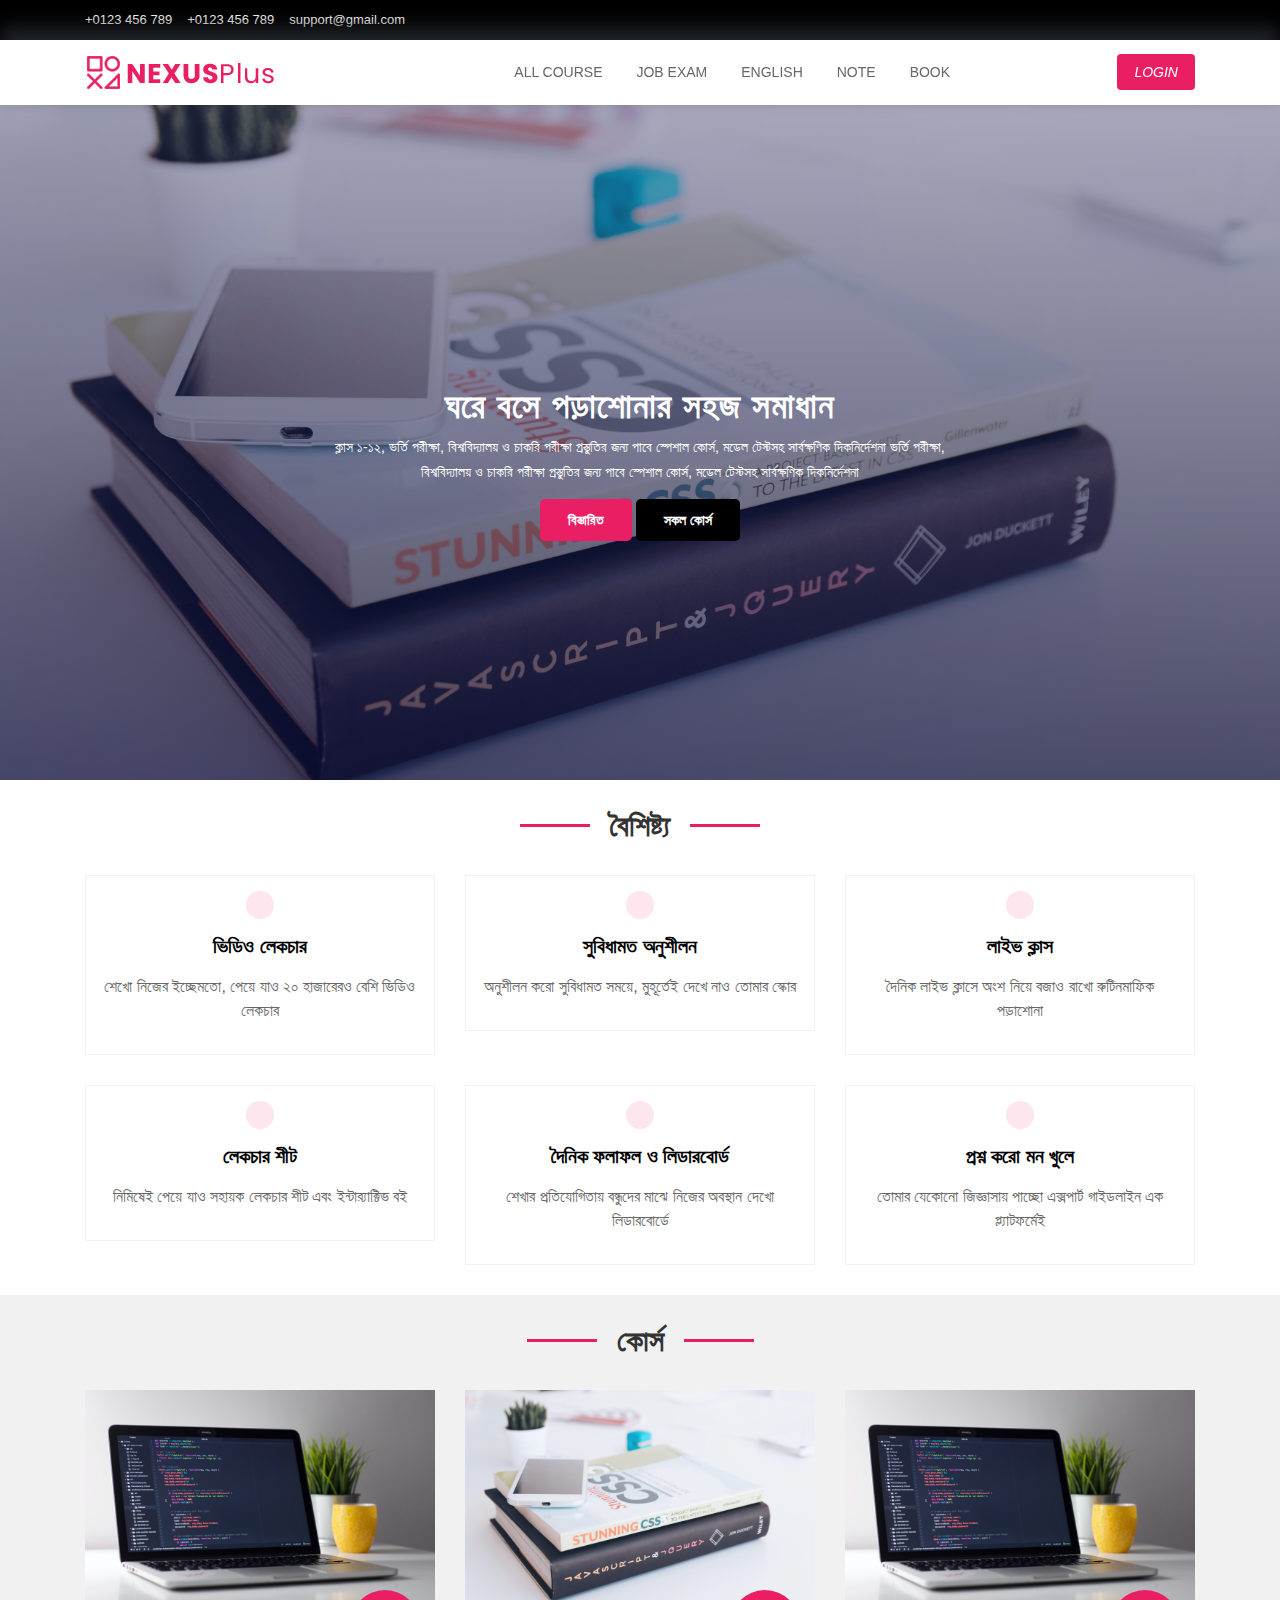
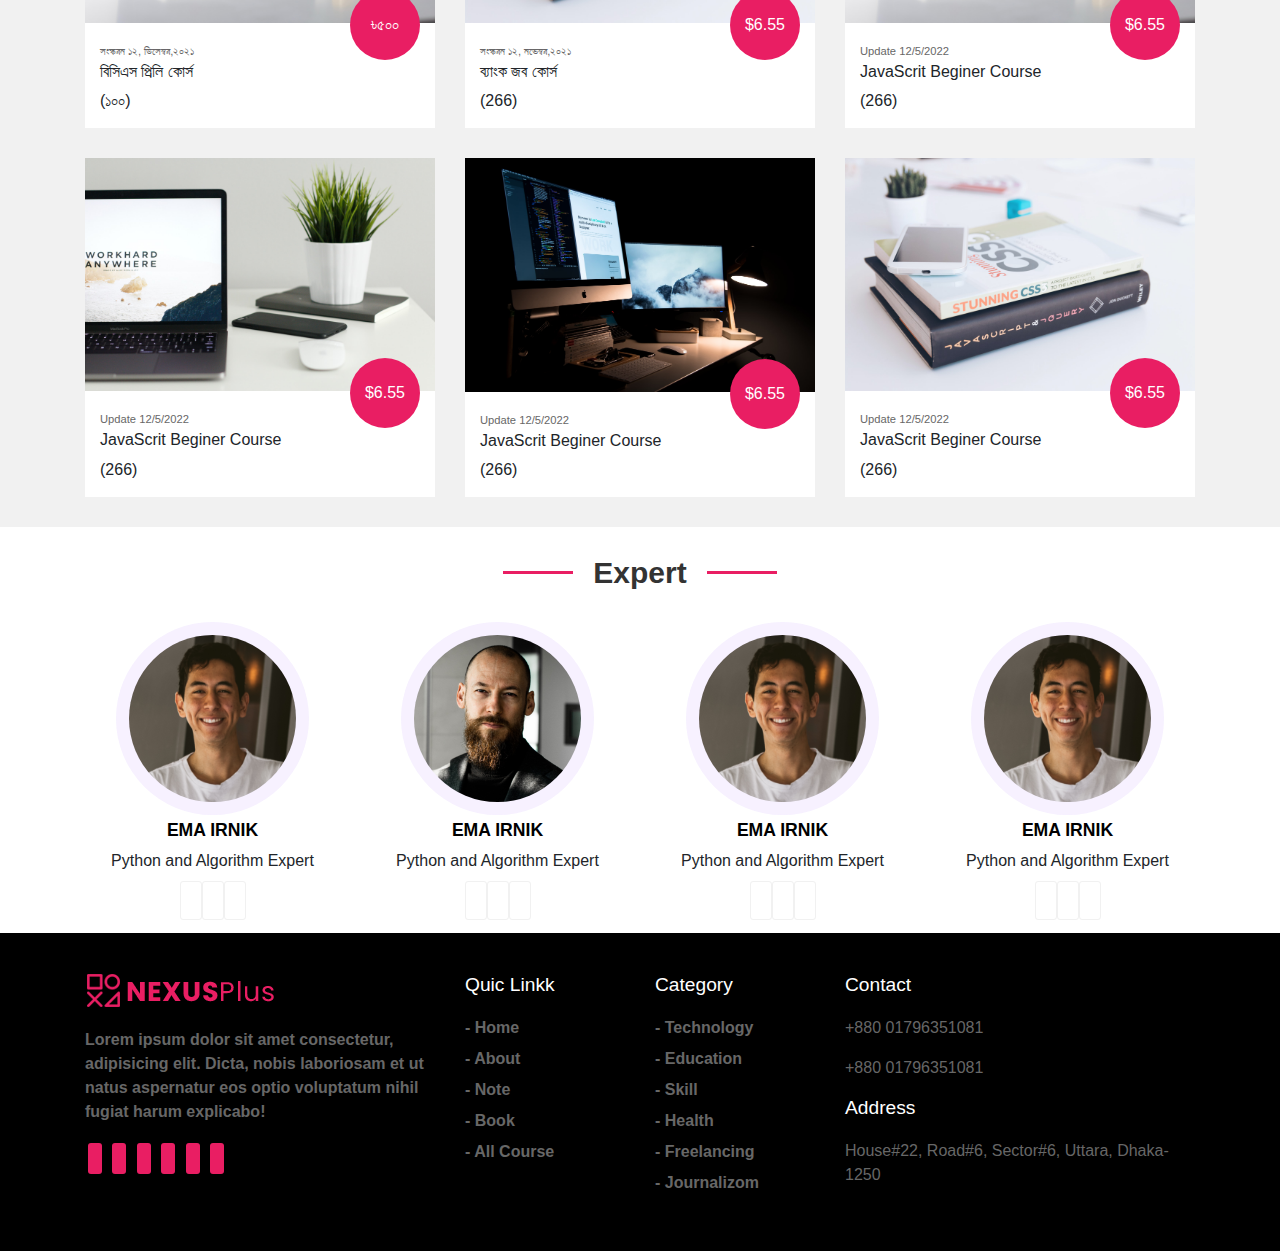
==== index.html @ 6063e1cb "Home Page Complite" ====
<!DOCTYPE html>
<html lang="en">
  <head>
    <meta charset="UTF-8" />
    <meta http-equiv="X-UA-Compatible" content="IE=edge" />
    <meta name="viewport" content="width=device-width, initial-scale=1.0" />
    <link
      rel="stylesheet"
      href="https://cdn.jsdelivr.net/npm/bootstrap@4.6.1/dist/css/bootstrap.min.css"
    />
    <link
      rel="stylesheet"
      href="https://pro.fontawesome.com/releases/v5.10.0/css/all.css"
      integrity="sha384-AYmEC3Yw5cVb3ZcuHtOA93w35dYTsvhLPVnYs9eStHfGJvOvKxVfELGroGkvsg+p"
      crossorigin="anonymous"
    />
    <link rel="stylesheet" href="css/style.css" />

    <title>E-School</title>
  </head>
  <body>
    <div class="topbar">
      <div class="container">
        <div class="row">
          <div class="col-md-6">
            <ul class="top_contact">
              <li><i class="fas fa-tty"></i> +0123 456 789</li>
              <li><i class="fas fa-tty"></i> +0123 456 789</li>
              <li><i class="fal fa-envelope-square"></i> support@gmail.com</li>
            </ul>
          </div>
          <div class="col-md-6 top-right">
            <div>
              <ul class="social_icon">
                <li><i class="fab fa-facebook-f"></i></li>
                <li><i class="fab fa-youtube"></i></li>
                <li><i class="fab fa-twitter"></i></li>
                <li><i class="fab fa-google"></i></li>
              </ul>
            </div>
          </div>
        </div>
      </div>
    </div>

    <!-- Nav -->

    <nav id="nav">
      <div class="container">
        <div class="navbar">
          <div class="logo">
            <img src="images/logo.png" alt="" />
          </div>
          <ul class="menu">
            <li><a href="#">All Course</a></li>
            <li><a href="#">Job Exam</a></li>
            <li><a href="#">English</a></li>
            <li><a href="#">Note</a></li>
            <li><a href="#">Book</a></li>
          </ul>
          <div class="account">
            <a class="text-right" href="#"
              ><i class="fas fa-sign-in"> Login</i></a
            >
          </div>
        </div>
      </div>
    </nav>
    <!-- Home -->
    <section id="home">
      <h2>ঘরে বসে পড়াশোনার সহজ সমাধান</h2>
      <p>
        ক্লাস ১-১২, ভর্তি পরীক্ষা, বিশ্ববিদ্যালয় ও চাকরি পরীক্ষা প্রস্তুতির
        জন্য পাবে স্পেশাল কোর্স, মডেল টেস্টসহ সার্বক্ষণিক দিকনির্দেশনা ভর্তি
        পরীক্ষা, বিশ্ববিদ্যালয় ও চাকরি পরীক্ষা প্রস্তুতির জন্য পাবে স্পেশাল
        কোর্স, মডেল টেস্টসহ সার্বক্ষণিক দিকনির্দেশনা
      </p>
      <div class="btn">
        <a href="#">বিস্তারিত</a>
        <a href="#">সকল কোর্স</a>
      </div>
    </section>

    <!-- Feature -->
    <section class="container" id="feature">
      <div class="fea-base">
        <h3 class="section_title">বৈশিষ্ট্য</h3>
        <div class="row">
          <div class="col-md-4">
            <div class="fea-box">
              <i class="fas fa-user-graduate"></i>
              <h3>ভিডিও লেকচার</h3>
              <p>শেখো নিজের ইচ্ছেমতো, পেয়ে যাও ২০ হাজারেরও বেশি ভিডিও লেকচার</p>
            </div>
          </div>
          <div class="col-md-4">
            <div class="fea-box">
              <i class="fas fa-user-graduate"></i>
              <h3>সুবিধামত অনুশীলন</h3>
              <p>অনুশীলন করো সুবিধামত সময়ে, মুহূর্তেই দেখে নাও তোমার স্কোর</p>
            </div>
          </div>

          <div class="col-md-4">
            <div class="fea-box">
              <i class="fas fa-file-certificate"></i>
              <h3>লাইভ ক্লাস</h3>
              <p>দৈনিক লাইভ ক্লাসে অংশ নিয়ে বজাও রাখো রুটিনমাফিক পড়াশোনা</p>
            </div>
          </div>

          <div class="col-md-4">
            <div class="fea-box">
              <i class="fas fa-file-certificate"></i>
              <h3>লেকচার শীট</h3>
              <p>নিমিষেই পেয়ে যাও সহায়ক লেকচার শীট এবং ইন্টার‍্যাক্টিভ বই</p>
            </div>
          </div>

          <div class="col-md-4">
            <div class="fea-box">
              <i class="fas fa-file-certificate"></i>
              <h3>দৈনিক ফলাফল ও লিডারবোর্ড</h3>
              <p>
                শেখার প্রতিযোগিতায় বন্ধুদের মাঝে নিজের অবস্থান দেখো লিডারবোর্ডে
              </p>
            </div>
          </div>

          <div class="col-md-4">
            <div class="fea-box">
              <i class="fas fa-file-certificate"></i>
              <h3>প্রশ্ন করো মন খুলে</h3>
              <p>
                তোমার যেকোনো জিজ্ঞাসায় পাচ্ছো এক্সপার্ট গাইডলাইন এক
                প্ল্যাটফর্মেই
              </p>
            </div>
          </div>
        </div>
      </div>
    </section>

    <!-- Course -->
    <section id="course">
      <div class="container">
        <h3 class="section_title">কোর্স</h3>
        <div class="row courses">
          <div class="col-md-4">
            <div class="course_box">
              <img src="images/c1.jpg" alt="" />
              <div class="details">
                <span>সংস্করন ১২, ডিসেম্বর,২০২১</span>
                <h6>বিসিএস প্রিলি কোর্স</h6>
                <div class="star">
                  <i class="fas fa-star"></i>
                  <i class="fas fa-star"></i>
                  <i class="fas fa-star"></i>
                  <i class="fas fa-star"></i>
                  <i class="fas fa-star"></i>
                  <span>(১০০)</span>
                </div>
                <div class="cost">৳৫০০</div>
              </div>
            </div>
          </div>
          <div class="col-md-4">
            <div class="course_box">
              <img src="images/c2.jpg" alt="" />
              <div class="details">
                <span>সংস্করন ১২, নভেম্বর,২০২১</span>
                <h6>ব্যাংক জব কোর্স</h6>
                <div class="star">
                  <i class="fas fa-star"></i>
                  <i class="fas fa-star"></i>
                  <i class="fas fa-star"></i>
                  <i class="fas fa-star"></i>
                  <i class="fas fa-star"></i>
                  <span>(266)</span>
                </div>
                <div class="cost">$6.55</div>
              </div>
            </div>
          </div>
          <div class="col-md-4">
            <div class="course_box">
              <img src="images/c1.jpg" alt="" />
              <div class="details">
                <span>Update 12/5/2022</span>
                <h6>JavaScrit Beginer Course</h6>
                <div class="star">
                  <i class="fas fa-star"></i>
                  <i class="fas fa-star"></i>
                  <i class="fas fa-star"></i>
                  <i class="fas fa-star"></i>
                  <i class="fas fa-star"></i>
                  <span>(266)</span>
                </div>
                <div class="cost">$6.55</div>
              </div>
            </div>
          </div>
          <div class="col-md-4">
            <div class="course_box">
              <img src="images/c4.jpg" alt="" />
              <div class="details">
                <span>Update 12/5/2022</span>
                <h6>JavaScrit Beginer Course</h6>
                <div class="star">
                  <i class="fas fa-star"></i>
                  <i class="fas fa-star"></i>
                  <i class="fas fa-star"></i>
                  <i class="fas fa-star"></i>
                  <i class="fas fa-star"></i>
                  <span>(266)</span>
                </div>
                <div class="cost">$6.55</div>
              </div>
            </div>
          </div>
          <div class="col-md-4">
            <div class="course_box">
              <img src="images/c5.jpg" alt="" />
              <div class="details">
                <span>Update 12/5/2022</span>
                <h6>JavaScrit Beginer Course</h6>
                <div class="star">
                  <i class="fas fa-star"></i>
                  <i class="fas fa-star"></i>
                  <i class="fas fa-star"></i>
                  <i class="fas fa-star"></i>
                  <i class="fas fa-star"></i>
                  <span>(266)</span>
                </div>
                <div class="cost">$6.55</div>
              </div>
            </div>
          </div>
          <div class="col-md-4">
            <div class="course_box">
              <img src="images/c2.jpg" alt="" />
              <div class="details">
                <span>Update 12/5/2022</span>
                <h6>JavaScrit Beginer Course</h6>
                <div class="star">
                  <i class="fas fa-star"></i>
                  <i class="fas fa-star"></i>
                  <i class="fas fa-star"></i>
                  <i class="fas fa-star"></i>
                  <i class="fas fa-star"></i>
                  <span>(266)</span>
                </div>
                <div class="cost">$6.55</div>
              </div>
            </div>
          </div>
        </div>
      </div>
    </section>

    <section id="expert">
      <div class="container">
        <h3 class="section_title">Expert</h3>
        <div class="row">
          <div class="col-md-4 col-lg-3">
            <div class="profile">
              <img src="images/pro2.webp" alt="" />
              <h6>Ema Irnik</h6>
              <p>Python and Algorithm Expert</p>
              <div class="pro-link">
                <i class="fab fa-facebook"></i>
                <i class="fab fa-instagram"></i>
                <i class="fab fa-linkedin-in"></i>
              </div>
            </div>
          </div>

          <div class="col-md-4 col-lg-3">
            <div class="profile">
              <img src="images/pro3.webp" alt="" />
              <h6>Ema Irnik</h6>
              <p>Python and Algorithm Expert</p>
              <div class="pro-link">
                <i class="fab fa-facebook"></i>
                <i class="fab fa-instagram"></i>
                <i class="fab fa-linkedin-in"></i>
              </div>
            </div>
          </div>

          <div class="col-md-4 col-lg-3">
            <div class="profile">
              <img src="images/pro2.webp" alt="" />
              <h6>Ema Irnik</h6>
              <p>Python and Algorithm Expert</p>
              <div class="pro-link">
                <i class="fab fa-facebook"></i>
                <i class="fab fa-instagram"></i>
                <i class="fab fa-linkedin-in"></i>
              </div>
            </div>
          </div>

          <div class="col-md-4 col-lg-3">
            <div class="profile">
              <img src="images/pro2.webp" alt="" />
              <h6>Ema Irnik</h6>
              <p>Python and Algorithm Expert</p>
              <div class="pro-link">
                <i class="fab fa-facebook"></i>
                <i class="fab fa-instagram"></i>
                <i class="fab fa-linkedin-in"></i>
              </div>
            </div>
          </div>
        </div>
      </div>
    </section>
    <footer>
      <div class="container">
        <div class="row">
          <div class="col-md-4">
            <div class="footer_about">
              <img src="images/logo.png" alt="" />
              <p>
                Lorem ipsum dolor sit amet consectetur, adipisicing elit. Dicta,
                nobis laboriosam et ut natus aspernatur eos optio voluptatum
                nihil fugiat harum explicabo!
              </p>
              <div class="footer_social">
                <ul>
                  <li><a href="#"><i class="fab fa-facebook-f"></i></a></li>
                  <li><a href="#"><i class="fab fa-youtube"></i></a></i></li>
                  <li><a href="#"><i class="fab fa-twitter"></i></a></li>
                  <li><a href="#"><i class="fab fa-google"></i></a></li>
                  <li><a href="#"><i class="fab fa-instagram"></i></a></li>
                  <li><a href="#"><i class="fab fa-linkedin-in"></i></a></li>
                </ul>
              </div>
            </div>
          </div>
          <div class="col-md-2">
            <h3>Quic Linkk</h3>
            <ul class="footer_link">
              <li><a href="#">- Home</a></li>
              <li><a href="#">- About</a></li>
              <li><a href="#">- Note</a></li>
              <li><a href="#">- Book</a></li>
              <li><a href="#">- All Course</a></li>
            </ul>
          </div>

          <div class="col-md-2">
            <h3>Category</h3>
            <ul class="footer_link">
              <li><a href="#">- Technology</a></li>
              <li><a href="#">- Education</a></li>
              <li><a href="#">- Skill</a></li>
              <li><a href="#">- Health</a></li>
              <li><a href="#">- Freelancing</a></li>
              <li><a href="#">- Journalizom</a></li>
            </ul>
          </div>

          <div class="col-md-4">
            <h3>Contact</h3>
            <address>
              <p>+880 01796351081</p>
              <p>+880 01796351081</p>
            </address>
            
            <h3>Address</h3>
            <address>
              <p>House#22, Road#6, Sector#6, Uttara, Dhaka-1250</p>
            </address>
          </div>
        </div>
      </div>
    </footer>
  </body>

  <script src="https://cdn.jsdelivr.net/npm/jquery@3.5.1/dist/jquery.slim.min.js"></script>
  <script src="https://cdn.jsdelivr.net/npm/popper.js@1.16.1/dist/umd/popper.min.js"></script>
  <script src="https://cdn.jsdelivr.net/npm/bootstrap@4.6.1/dist/js/bootstrap.bundle.min.js"></script>

  <script src="js/master.js"></script>
</html>
---- css/style.css ----
/* common */
:root {
  --background: #fff;
  --text: #676767;
  --mark: #e91e63;
  --background_2: #000;
  --background_3: #f1f1f1;
}
.section_title {
  font-size: 30px;
  color: #333;
  line-height: 52px;
  font-weight: 700;
  padding-bottom: 15px;

  text-align: center;
  position: relative;
}
.section_title::before {
  position: absolute;
  content: "";
  height: 3px;
  width: 70px;
  margin-left: -90px;
  bottom: 40px;
  background-color: #e91e63;
}
.section_title::after {
  position: absolute;
  content: "";
  height: 3px;
  width: 70px;
  margin-left: 20px;
  bottom: 40px;
  background-color: #e91e63;
}

/* topbar */
.topbar {
  background: var(--background_2);
  font-size: 13px;
}

/* top contact */
.top_contact {
  display: flex;
  padding: 5px;
  margin: 0px;
  padding: 0px;
  font-family: open sans, sans-serif;
  color: var(--background);
}
.top_contact li {
  padding-top: 10px;
  padding-bottom: 10px;
  padding-right: 15px;
  list-style: none;
}

/* top right */
.top-right {
  display: flex;
  flex-direction: row-reverse;
}

/* social icon */
.social_icon {
  display: flex;
  padding: 5px;
  margin: 0px;
  padding: 0px;
  font-family: open sans, sans-serif;
  color: var(--background);
}
.social_icon li {
  padding-top: 10px;
  padding-bottom: 10px;
  padding-left: 15px;
  list-style: none;
}

/* Menu */
nav {
  padding: 15px 0px;
  position: sticky;
  top: -1px;
  background: var(--background);
  box-shadow: 0px -12.5px 18px;
  z-index: 5;
}
.navbar {
  padding: 0px;
}
.logo {
  flex-basis: 10%;
}

/* menu */
.menu {
  display: flex;
  justify-content: center;
  align-items: center;
  flex-wrap: wrap;
  margin: auto;
}
.menu li {
  list-style: none;
}
.menu li a {
  font-size: 14px;
  color: var(--text);
  padding: 10px 17px;
  border-radius: 4px;
  text-transform: uppercase;
  line-height: 35px;
  background: 0 0;
  font-weight: 400;
  transition: 0.1s;
}
.menu li a:hover {
  text-decoration: none;
  background: var(--mark);
  color: var(--background);
}

/* Account */

.account a {
  font-size: 14px;
  color: var(--background);
  padding: 10px 17px;
  border-radius: 4px;
  text-transform: uppercase;
  line-height: 35px;
  background: 0 0;
  font-weight: 400;
  transition: 0.5s;
  background: var(--mark);
}

/* Home */
#home {
  background-image: linear-gradient(rgba(9, 5, 54, 0.3), rgba(5, 4, 46, 0.7)),
    url(../images/c2.jpg);
  width: 100%;
  min-height: 75vh;
  background-repeat: no-repeat;
  background-size: cover;
  background-position: center;
  display: flex;
  flex-direction: column;
  justify-content: center;
  align-items: center;
  padding-top: 40px;
}
#home h2 {
  color: var(--background);
  font-size: 2.2rem;
  letter-spacing: 1px;
  font-weight: 700;
}
#home p {
  color: var(--background);
  width: 50%;
  font-size: 0.9rem;
  line-height: 25px;
  text-align: center;
}
#home a {
  text-decoration: none;
  font-size: 0.9rem;
  padding: 13px 28px;
  background-color: var(--background);
  font-weight: 600;
  border-radius: 5px;
}
#home a:first-child {
  color: var(--background);
  background: var(--mark);
}
#home a:first-child:hover {
  background: var(--background_2);
}
#home a:last-child {
  color: var(--background);
  background: var(--background_2);
}
#home a:last-child:hover {
  color: var(--background);
  background: var(--mark);
}

/* Feature */
#feature {
  margin-top: 20px;
}
#feature .fea-box {
  display: flex;
  align-items: center;
  flex-direction: column;
  text-align: center;
  padding: 15px;
  font-family: Barlow, "baloo da 2", sans-serif;
  border: 1px solid var(--background_3);
  margin-bottom: 30px;
  transition: 0.5s;
}
#feature .fea-box:hover {
  border: 1px solid var(--mark);
}
#feature .fea-box i {
  font-size: 2.3rem;

  padding: 14px;
  background: rgb(233 30 99 / 11%);
  border-radius: 50%;
  color: var(--mark);
}
#feature .fea-box h3 {
  font-size: 1.25rem;
  line-height: 1.75rem;
  font-weight: 600;
  color: var(--background_2);
  padding: 13px 0 7px 0;
  margin-bottom: 0.5rem;
}
#feature .fea-box p {
  font-size: 1rem;
  line-height: 1.5rem;
  font-weight: 400;
  color: var(--text);
}

/* Courses */
#course {
  background: var(--background_3);
  padding-top: 20px;
  text-align: center;
}
.course_box {
  text-align: start;
  background: var(--background);
  margin-bottom: 30px;
  transition: 0.2s;
}
.course_box:hover {
  box-shadow: 0 13px 21px rgb(0 0 0 / 13%);
  margin-top: -5px;
}
.course_box img {
  width: 100%;
  height: auto;
  background-size: cover;
  background-position: center;
}
.course_box .details {
  padding: 15px;
  position: relative;
}
.course_box .details > span {
  font-size: 0.7rem;
  color: var(--text);
}
.course_box .details i {
  color: var(--mark);
  font-size: 0.9rem;
}
.course_box .cost {
  background: var(--mark);
  color: var(--background);
  line-height: 70px;
  width: 70px;
  height: 70px;
  text-align: center;
  border-radius: 50%;
  position: absolute;
  right: 15px;
  top: -33px;
}

/* Expert */
#expert {
  padding-top: 20px;
  margin-bottom: 20px;
}
#expert .profile {
  text-align: center;
}
#expert .profile h6 {
  color: var(--background_2);
  font-weight: 600;
  font-size: 1.1rem;
  text-transform: uppercase;
  margin-top: 5px;
}

#expert .profile i {
  padding: 10px;
  border: 1px solid var(--background_3);
  color: var(--text);
  border-radius: 3px;
  transform: 0.2s;
}
#expert .profile i:hover {
  background: var(--mark);
  color: var(--background);
}

/* footer */

footer {
  background: var(--background_2);
  color: var(--text);
  padding: 40px 0px;
}

.footer_about img {
  margin-bottom: 20px;
}
.footer_about p {
  font-weight: 600;
  margin-bottom: 20px;
}
.footer_social ul {
  padding-left: 0px;
}

.footer_social ul li {
  list-style: none;
  display: inline-block;
  margin: 3px;
}
.footer_social ul li a {
  padding: 7px;
  background: var(--mark);
  color: var(--background);
  border-radius: 3px;
}
footer h3 {
  font-size: 1.2rem;
  color: var(--background);
  margin-bottom: 20px;
}

.footer ul li a {
  color: var(--text);
  font-weight: 700;
}
.footer_link {
  list-style: none;
  padding-left: 0px;
}
.footer_link li {
  margin-bottom: 7px;
}
.footer_link a {
  color: var(--text);
  font-weight: 700;
  font-size: 1rem;
  margin-bottom: 20px;
  transition: 0.2s;
}
.footer_link a:hover {
  text-decoration: none;
  color: var(--mark);
}
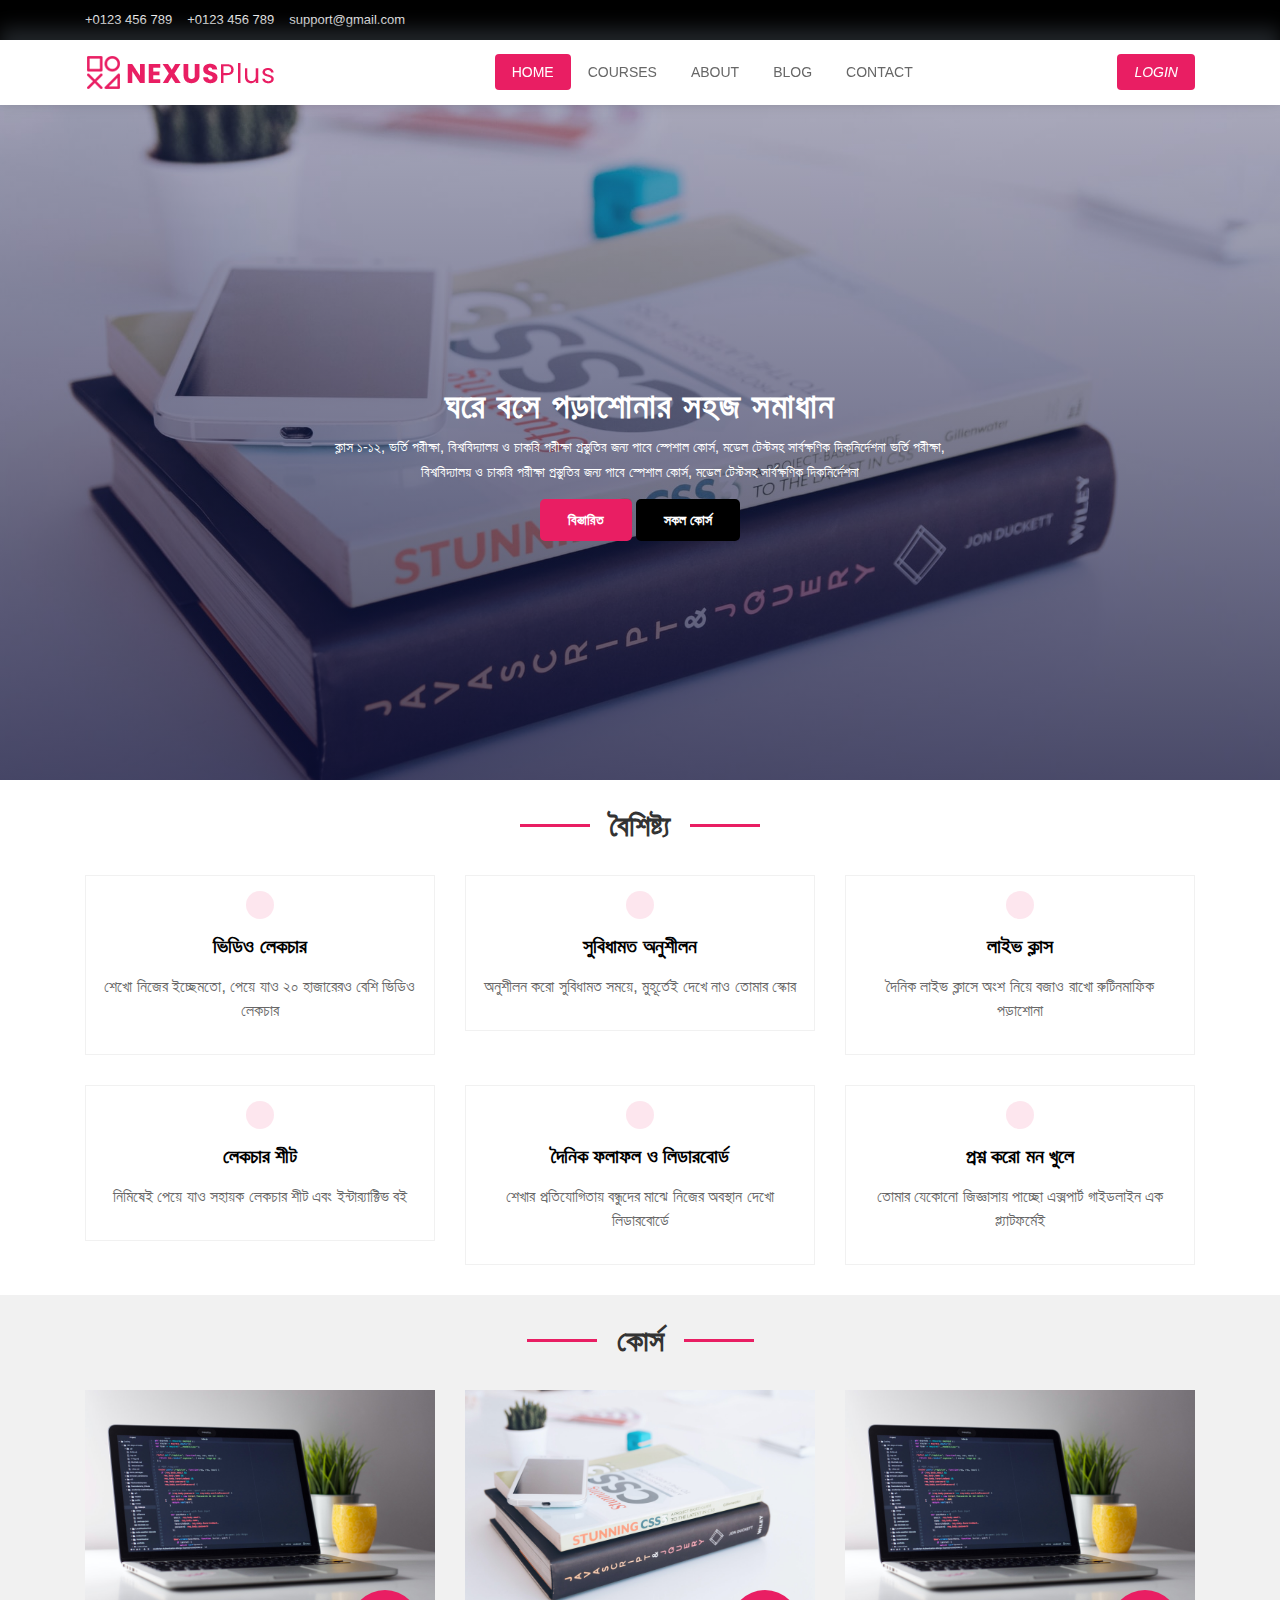
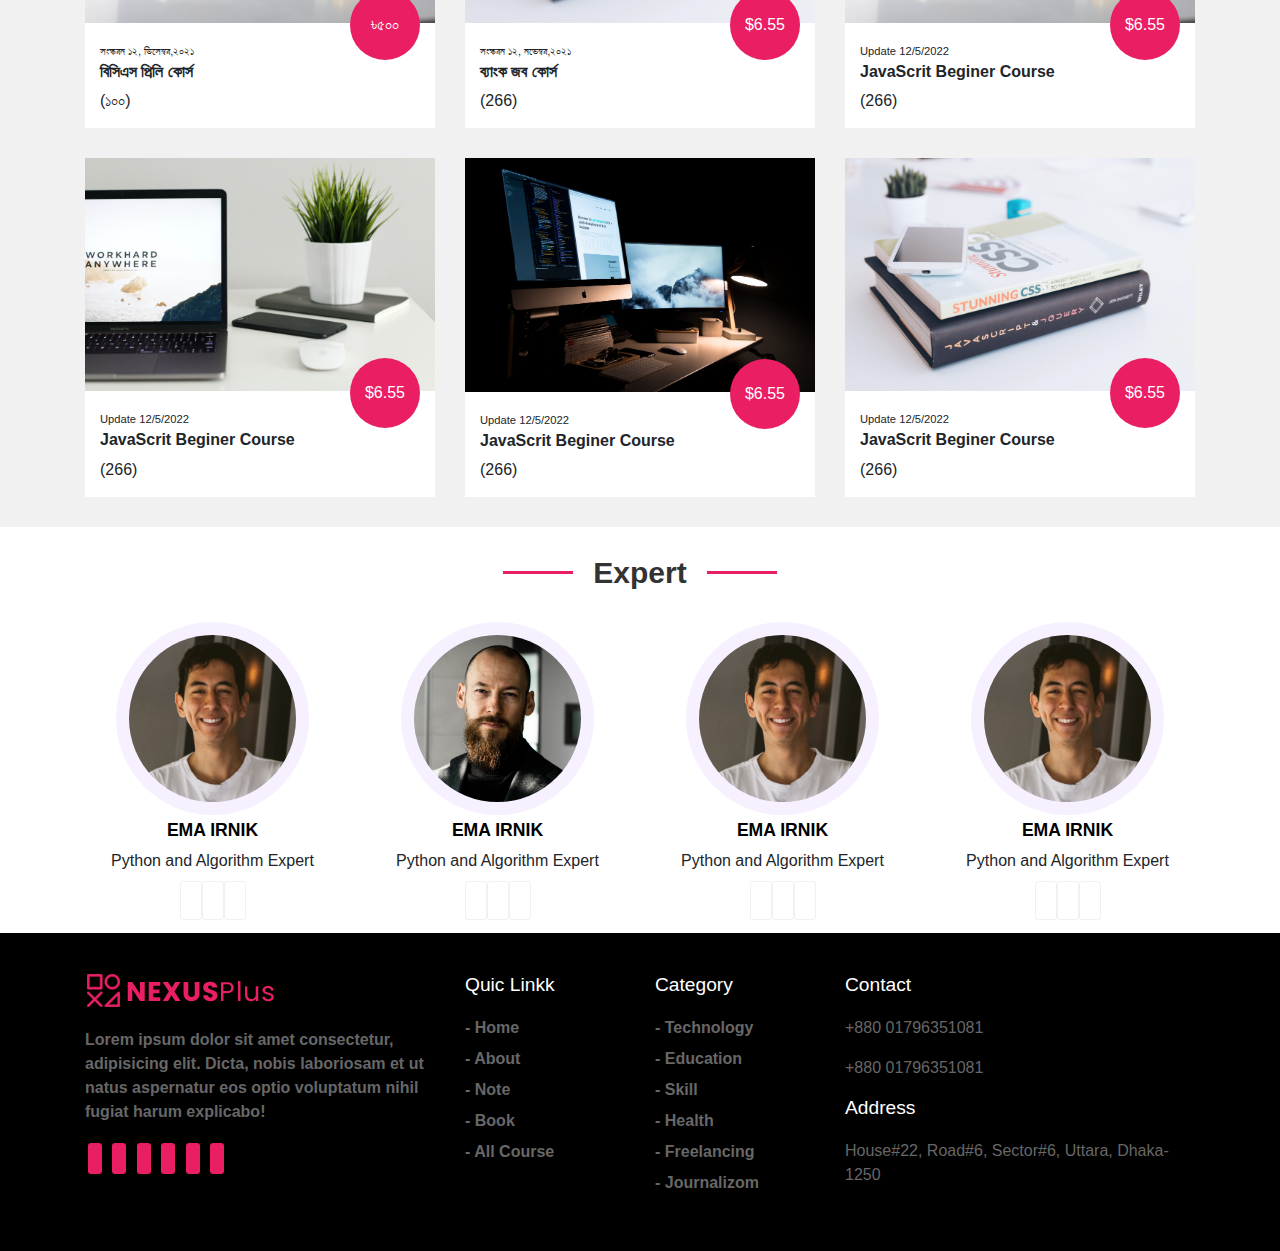
==== commit e643c5e9: "Created Blogs Page" ====
--- a/index.html
+++ b/index.html
@@ -22,14 +22,14 @@
     <div class="topbar">
       <div class="container">
         <div class="row">
-          <div class="col-md-6">
+          <div class="col-md-8">
             <ul class="top_contact">
               <li><i class="fas fa-tty"></i> +0123 456 789</li>
               <li><i class="fas fa-tty"></i> +0123 456 789</li>
               <li><i class="fal fa-envelope-square"></i> support@gmail.com</li>
             </ul>
           </div>
-          <div class="col-md-6 top-right">
+          <div class="col-md-4 top-right">
             <div>
               <ul class="social_icon">
                 <li><i class="fab fa-facebook-f"></i></li>
@@ -52,11 +52,11 @@
             <img src="images/logo.png" alt="" />
           </div>
           <ul class="menu">
-            <li><a href="#">All Course</a></li>
-            <li><a href="#">Job Exam</a></li>
-            <li><a href="#">English</a></li>
-            <li><a href="#">Note</a></li>
-            <li><a href="#">Book</a></li>
+            <li><a class="active" href="index.html">Home</a></li>
+            <li><a href="Courses.html">Courses</a></li>
+            <li><a href="about.html">About</a></li>
+            <li><a href="blog.html">BLog</a></li>
+            <li><a href="contact.html">Contact</a></li>
           </ul>
           <div class="account">
             <a class="text-right" href="#"
--- a/css/style.css
+++ b/css/style.css
@@ -41,6 +41,12 @@
   font-size: 13px;
 }
 
+@media only screen and (max-width: 768px) {
+  .topbar {
+    display: none;
+  }
+}
+
 /* top contact */
 .top_contact {
   display: flex;
@@ -102,6 +108,13 @@
   align-items: center;
   flex-wrap: wrap;
   margin: auto;
+  padding: 0px;
+}
+
+@media only screen and (max-width: 768px) {
+  .menu {
+    margin-top: 15px;
+  }
 }
 .menu li {
   list-style: none;
@@ -119,7 +132,14 @@
 }
 .menu li a:hover {
   text-decoration: none;
-  background: var(--mark);
+  color: var(--mark);
+}
+
+.menu li .active {
+  background: var(--mark);
+  color: var(--background);
+}
+.menu li .active:hover {
   color: var(--background);
 }
 
@@ -136,6 +156,13 @@
   font-weight: 400;
   transition: 0.5s;
   background: var(--mark);
+}
+@media only screen and (max-width: 768px) {
+  .account {
+    position: absolute;
+    top: 5px;
+    right: 0px;
+  }
 }
 
 /* Home */
@@ -158,6 +185,7 @@
   font-size: 2.2rem;
   letter-spacing: 1px;
   font-weight: 700;
+  text-align: center;
 }
 #home p {
   color: var(--background);
@@ -166,6 +194,12 @@
   line-height: 25px;
   text-align: center;
 }
+@media only screen and (max-width: 768px) {
+  #home p {
+    width: 90%;
+  }
+}
+
 #home a {
   text-decoration: none;
   font-size: 0.9rem;
@@ -247,6 +281,12 @@
   box-shadow: 0 13px 21px rgb(0 0 0 / 13%);
   margin-top: -5px;
 }
+.course_box a {
+  color: var(--background_2);
+}
+.course_box a:hover {
+  text-decoration: none;
+}
 .course_box img {
   width: 100%;
   height: auto;
@@ -259,7 +299,10 @@
 }
 .course_box .details > span {
   font-size: 0.7rem;
-  color: var(--text);
+}
+
+.course_box .details h6 {
+  font-weight: 700;
 }
 .course_box .details i {
   color: var(--mark);
@@ -364,3 +407,340 @@
   text-decoration: none;
   color: var(--mark);
 }
+
+/* ========================================= */
+
+.pages_home {
+}
+
+#pages_home {
+  background-image: linear-gradient(rgba(9, 5, 54, 0.3), rgba(5, 4, 46, 0.7)),
+    url(../images/c2.jpg);
+  width: 100%;
+  min-height: 40vh;
+  background-repeat: no-repeat;
+  background-size: cover;
+  background-position: center;
+  display: flex;
+  flex-direction: column;
+  justify-content: center;
+  align-items: center;
+  padding-top: 40px;
+}
+#pages_home h2 {
+  color: var(--background);
+  font-size: 2.2rem;
+  letter-spacing: 1px;
+  font-weight: 700;
+  text-align: center;
+}
+
+/* ==================Chourse Details page============ */
+#course_inner {
+  display: flex;
+  justify-content: space-between;
+  align-items: flex-start;
+  padding-top: 30px;
+}
+
+#course_inner .overview .course_image {
+  width: 100%;
+  border-radius: 5px;
+  object-fit: cover;
+  margin-bottom: 20px;
+}
+
+#course_inner .overview .course_head {
+  display: flex;
+  align-items: flex-start;
+  justify-content: space-between;
+}
+.c_name {
+  width: 85%;
+}
+
+#course_inner .overview .course_head h2 {
+  color: var(--background_2);
+  font-size: 1.5rem;
+  font-weight: 600;
+}
+#course_inner .overview .course_head .star {
+  margin: 6px 0;
+}
+.c_name .star i {
+  color: var(--mark);
+}
+.overview p {
+  font-size: 15px;
+  font-weight: 500;
+  color: var(--text);
+}
+.course_head span {
+  padding: 7px 20px;
+  color: var(--background);
+  background: var(--mark);
+  border-radius: 5px;
+  font-size: 24px;
+  font-weight: 700;
+}
+
+.overview h4 {
+  font-size: 1.3rem;
+  font-weight: 600;
+  color: var(--background_2);
+  margin-bottom: 20px;
+  margin-top: 20px;
+}
+.overview .tutor {
+  display: flex;
+  align-items: center;
+}
+
+.overview .tutor img {
+  width: 100px;
+  padding-right: 20px;
+}
+.overview .tutor h5 {
+  font-size: 1.1rem;
+  margin: 0px;
+  padding: 0px;
+  font-weight: 600;
+}
+.learn p {
+  font-size: 15px;
+  padding-bottom: 15px;
+}
+.learn p i {
+  color: var(--mark);
+  font-weight: 700;
+  margin-right: 20px;
+}
+
+.enroll {
+  width: 100%;
+  padding: 30px 30px 30px 30px;
+  border-radius: 11px;
+  box-shadow: 0px 20px 40px 0 rgb(11 2 55 / 11%);
+}
+.enroll h3 {
+  padding-bottom: 10px;
+}
+.enroll p {
+  font-size: 15px;
+  color: var(--text);
+  margin: 15px 0;
+}
+.enroll i {
+  color: var(--mark);
+  font-weight: 500;
+  margin-right: 18px;
+  width: 16px;
+  height: 16px;
+  line-height: 16px;
+  text-align: center;
+}
+.enroll_btn {
+  padding: 25px 0 20px 0;
+  margin: auto;
+  text-align: center;
+}
+.enroll_btn button {
+  font-size: 0.8rem;
+  padding: 13px 45px;
+  border-radius: 5px;
+  font-weight: 600;
+  color: var(--background);
+  background: var(--mark);
+  border: none;
+}
+
+/* =================Contact Page ============= */
+#contact {
+  padding: 8vh 0px;
+}
+#contact .getin h2 {
+  color: var(--background_2);
+  font-size: 30px;
+  font-weight: 800;
+  line-height: 0.8;
+  margin-bottom: 16px;
+}
+
+#contact .getin p {
+  color: var(--text);
+  line-height: 24px;
+  margin-bottom: 33px;
+  padding-bottom: 25px;
+}
+
+#contact .getin h3 {
+  color: var(--text);
+  font-size: 16px;
+  font-weight: 600;
+  line-height: 26px;
+  margin-bottom: 15px;
+}
+
+.getin_details > div {
+  display: flex;
+}
+.getin_details div .get {
+  font-size: 16px;
+  line-height: 22px;
+  color: var(--mark);
+  margin-right: 20px;
+}
+.getin_details div p {
+  font-size: 14px;
+  border-bottom: none;
+  line-height: 22px;
+  margin-bottom: 15px;
+}
+.pro_links i {
+  padding: 7px 10px;
+  border: 1px solid var(--text);
+  margin: 2px;
+  border-radius: 2px;
+}
+
+.form {
+  width: 100%;
+  background: var(--background_3);
+  padding: 40px;
+  border-radius: 10px;
+}
+
+.form h4 {
+  font-size: 24px;
+  color: var(--background_2);
+  line-height: 30px;
+  margin-bottom: 8px;
+}
+
+.form p {
+  color: var(--text);
+  line-height: 24px;
+  padding-bottom: 25px;
+}
+.form .form_row {
+  display: flex;
+  justify-content: space-between;
+  width: 100%;
+}
+
+.form .form_row input {
+  width: 48%;
+  font-size: 14px;
+  font-weight: 400;
+  border-radius: 3px;
+  border: none;
+  background: var(--background);
+  color: var(--text);
+  padding: 20px 30px;
+  margin-bottom: 20px;
+  border: none;
+}
+
+.form .form_col input,
+.form .form_col textarea {
+  width: 100%;
+  font-size: 14px;
+  font-weight: 400;
+  border-radius: 3px;
+  border: none;
+  background: var(--background);
+  color: var(--text);
+  padding: 20px 30px;
+  margin-bottom: 20px;
+  border: none;
+}
+.form button {
+  font-size: 0.9rem;
+  padding: 10px 25px;
+  background: var(--mark);
+  border: none;
+  font-weight: 600;
+  cursor: pointer;
+  border-radius: 5px;
+  color: var(--background);
+}
+.form input:focus,
+.form textarea:focus {
+  border: 1px solid var(--mark);
+}
+
+/* ===============blogs page=========== */
+
+.blogs {
+  display: flex;
+  align-items: center;
+  flex-basis: 400px;
+  flex-wrap: wrap;
+  margin: 50px 0px;
+}
+.blogs img,
+.blogs div {
+  width: 300px;
+  padding: 0px 5px;
+  border-radius: 3px;
+  flex-grow: 1;
+  text-align: left;
+}
+
+.blogs h4 {
+  color: var(--background_2);
+  font-weight: 700;
+  font-size: 1.3rem;
+}
+.blogs span {
+  font-size: 0.8rem;
+  color: var(--text);
+}
+.blogs p {
+  font-size: 0.95rem;
+  font-weight: 500;
+  color: var(--text);
+}
+
+.blogs button {
+  background: var(--mark);
+  color: var(--background);
+  font-size: 1.1rem;
+  border: none;
+  border-radius: 3px;
+  padding: 5px 10px;
+}
+
+.category_section {
+  margin-top: 50px;
+}
+
+.category_section h4 {
+  color: var(--background_2);
+  font-weight: 700;
+  font-size: 1.3rem;
+  margin-bottom: 0px;
+}
+
+.category_section ul {
+  list-style: none;
+  margin: -20px 0px;
+  /* padding: 10px 0px; */
+  padding: 0px;
+}
+.category_section ul li {
+  padding: 7px 0px;
+  border-top: 2px solid var(--text);
+}
+.category_section ul li:first-child {
+  border: none;
+}
+.category_section ul li a {
+  color: var(--text);
+  font-size: 1.05rem;
+  font-weight: 500;
+}
+.category_section ul li a:hover {
+  text-decoration: none;
+  color: var(--mark);
+}
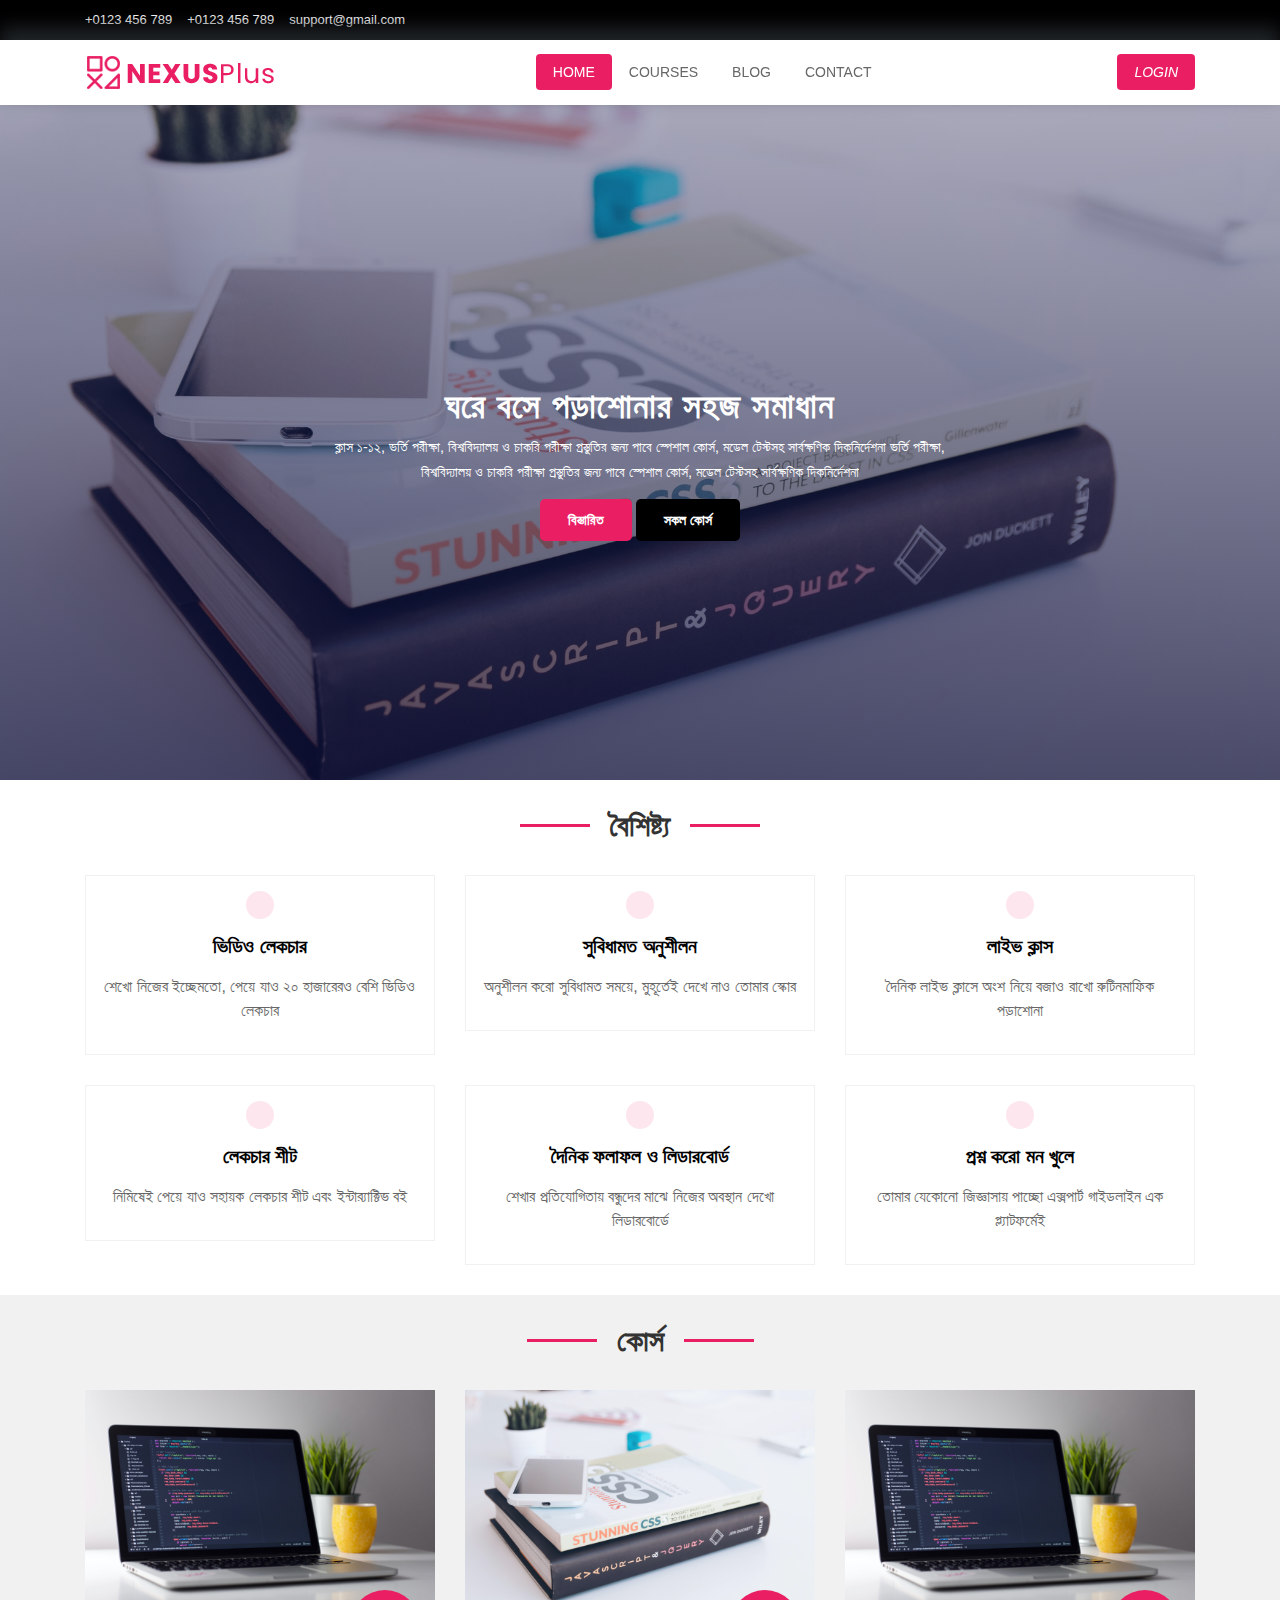
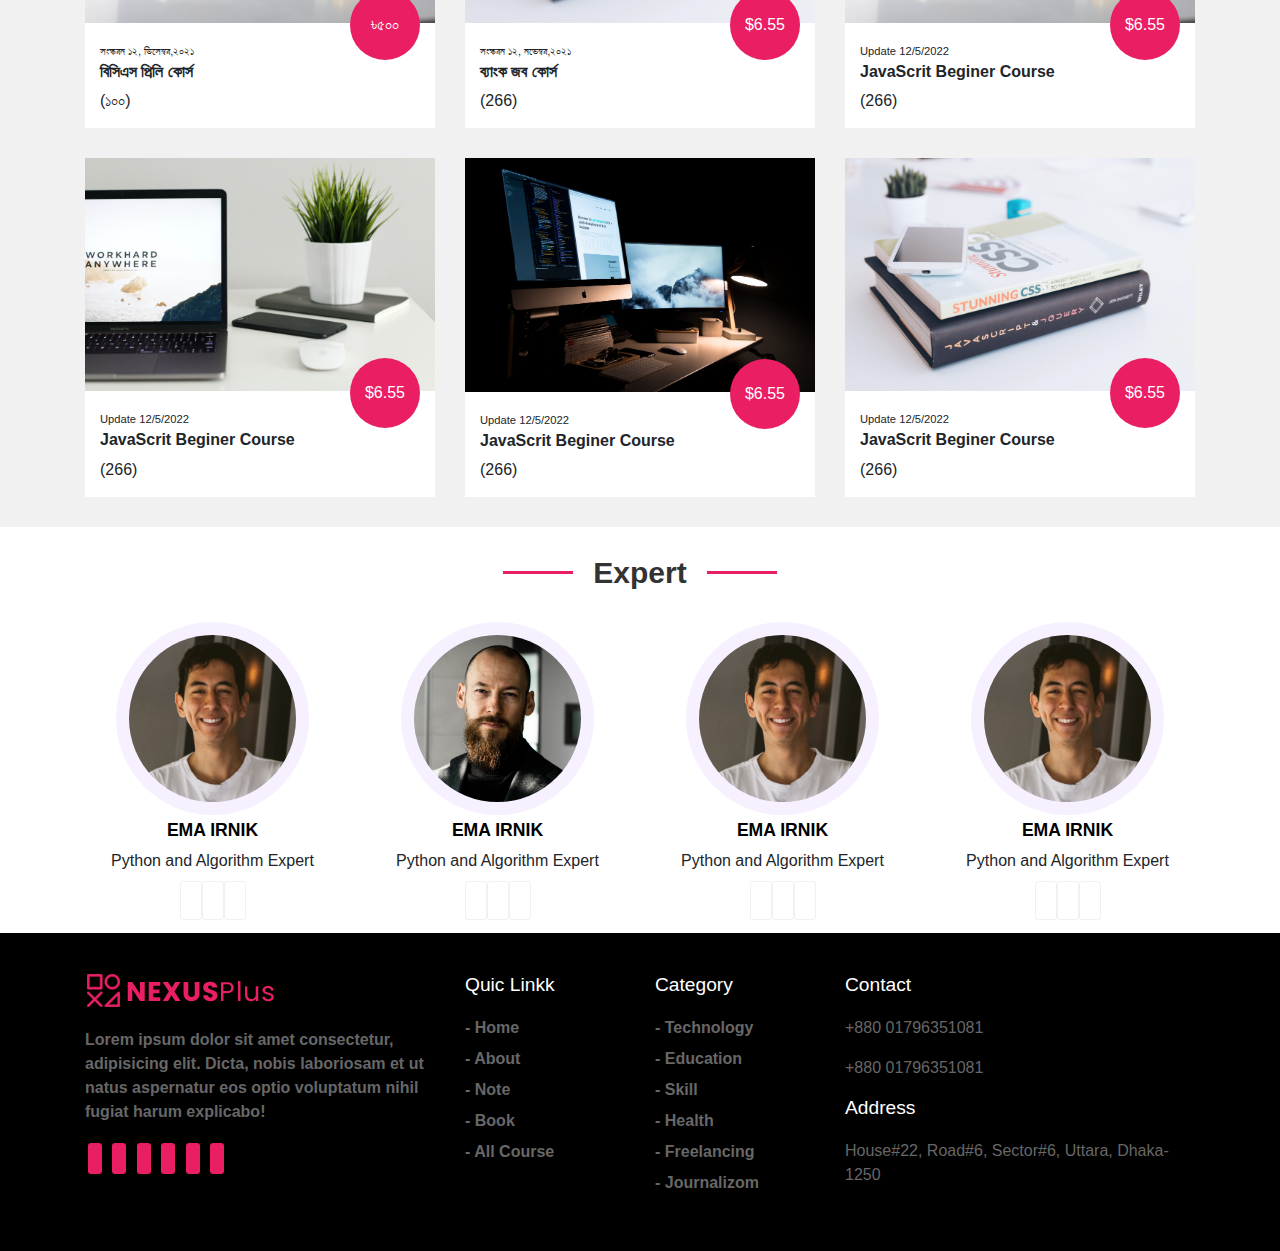
==== commit 63054dae: "Blog Details Page Complite" ====
--- a/index.html
+++ b/index.html
@@ -54,7 +54,7 @@
           <ul class="menu">
             <li><a class="active" href="index.html">Home</a></li>
             <li><a href="Courses.html">Courses</a></li>
-            <li><a href="about.html">About</a></li>
+            
             <li><a href="blog.html">BLog</a></li>
             <li><a href="contact.html">Contact</a></li>
           </ul>
--- a/css/style.css
+++ b/css/style.css
@@ -6,6 +6,10 @@
   --background_2: #000;
   --background_3: #f1f1f1;
 }
+a:hover {
+  text-decoration: none;
+}
+
 .section_title {
   font-size: 30px;
   color: #333;
@@ -702,7 +706,7 @@
   color: var(--text);
 }
 
-.blogs button {
+.blogs a {
   background: var(--mark);
   color: var(--background);
   font-size: 1.1rem;
@@ -744,3 +748,37 @@
   text-decoration: none;
   color: var(--mark);
 }
+
+.single_blog {
+  display: flex;
+  flex-direction: column;
+  margin: 50px 0;
+}
+.single_blog > img {
+  border-radius: 5px;
+  width: 100%;
+}
+
+.single_blog span {
+  font-size: 0.8rem;
+  color: var(--text);
+}
+.single_blog h4 {
+  color: var(--background_2);
+  font-weight: 700;
+  font-size: 1.3rem;
+}
+.single_blog p {
+  font-size: 0.95rem;
+  font-weight: 500;
+  color: var(--text);
+}
+
+.single_blog a {
+  background: var(--mark);
+  color: var(--background);
+  font-size: 1.1rem;
+  border: none;
+  border-radius: 3px;
+  padding: 5px 10px;
+}
